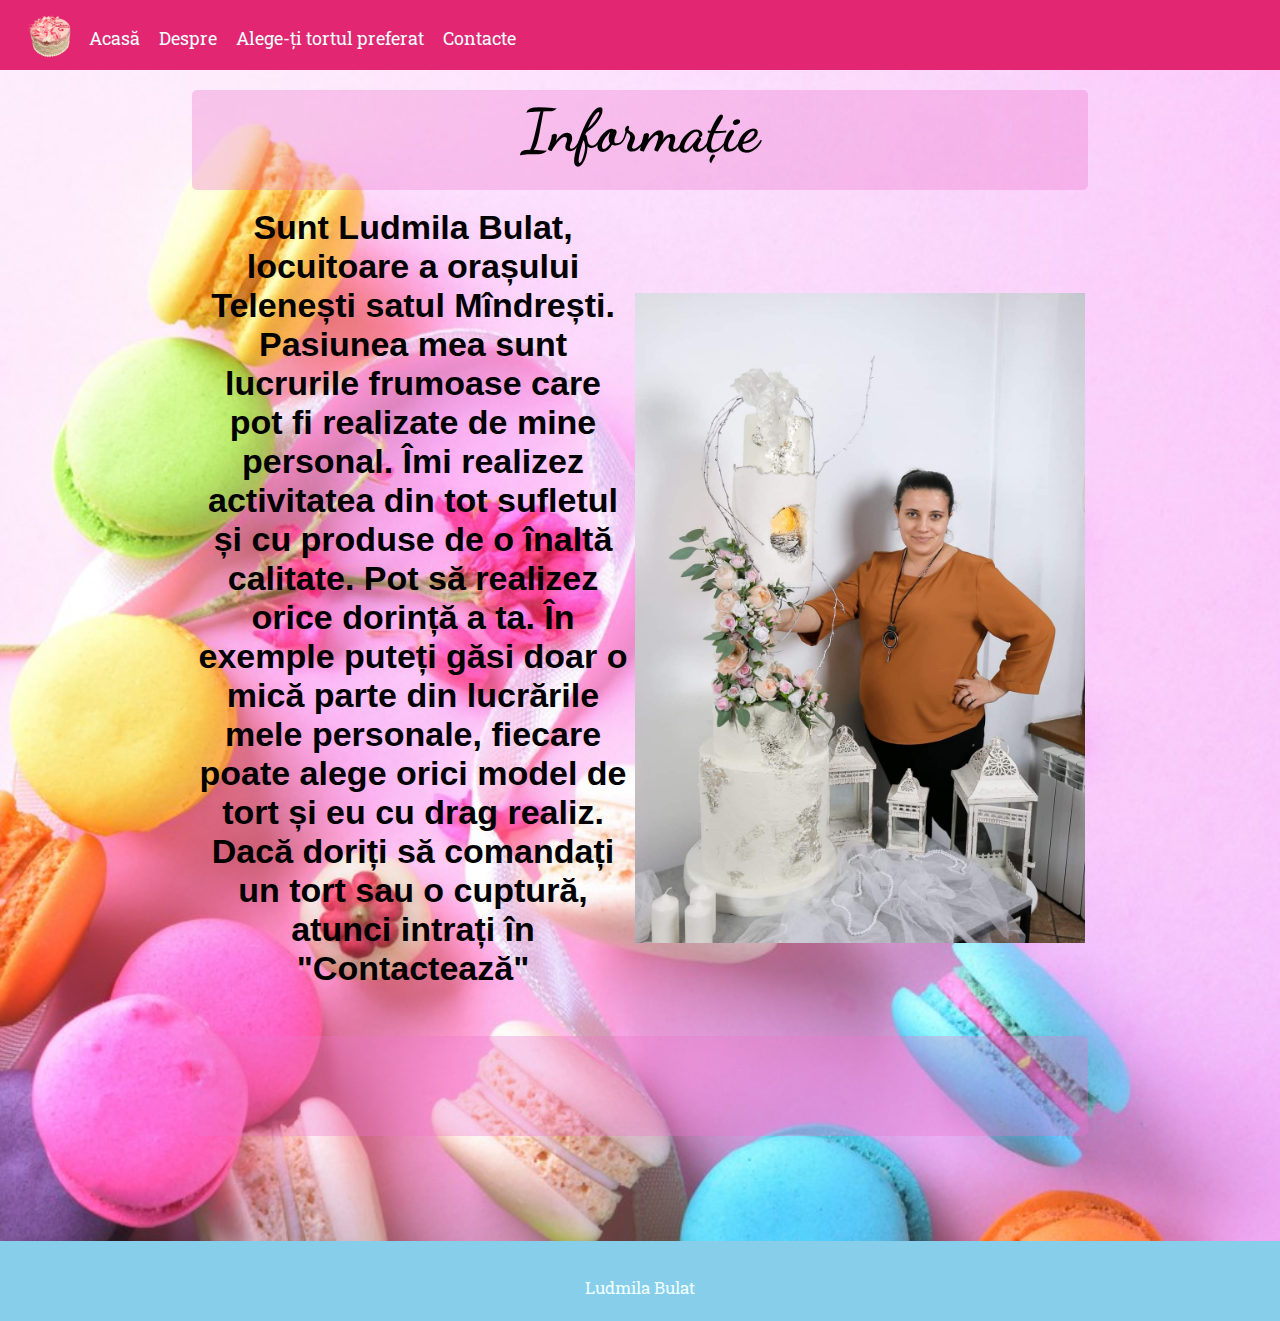
==== pages/despre.html @ bd32124a "Add files via upload" ====
<!DOCTYPE html>
<html lang="en">

<head>
    <meta charset="UTF-8">
    <meta http-equiv="X-UA-Compatible" content="IE=edge">

    <link rel="stylesheet" href="../css/style.css">
    <link rel="icon" href="../images/logo.png">
    <link rel="stylesheet" href="https://cdnjs.cloudflare.com/ajax/libs/font-awesome/6.1.1/css/all.min.css" />
    <meta name="viewport" content="width=de0vice-width, initial-scale=1.0">
    <script src="../js/script.js"></script>

    <title>Ludmila Bulat</title>
</head>

<body>
    <header>
        <img height="100" class="logo" src="../images/logo2.png">
        <navbar>
            <a href="../index.html">Acasă</a>
            <a href="despre.html">Despre</a>
            <a href="imagini.html">Alege-ți tortul preferat</a>
            <a href="contacte.html">Contacte</a>
        </navbar>

        <i id="hamburger" onclick="mobileMenu()" class="fa-solid fa-bars"></i>
    </header>

    <main id="index">
        <section>
            <div class="imagini">
                <h2 class="centered">Informație</h2>
            </div>
            <table>
                <caption>
                </caption>
                <tr>
                    <th>
                        <h4>
                            Sunt Ludmila Bulat, locuitoare a orașului Telenești satul Mîndrești. Pasiunea mea sunt
                            lucrurile frumoase care pot fi realizate de mine personal. Îmi realizez activitatea din tot
                            sufletul și cu produse de o înaltă calitate. Pot să realizez orice dorință a ta. În exemple
                            puteți găsi doar o mică parte din lucrările mele personale, fiecare poate alege orici model
                            de tort și eu cu drag realiz. Dacă doriți să comandați un tort sau o cuptură, atunci intrați
                            în "Contactează"</4>
                        </h4>

                    </th>
                    <td>
                        <img src="../images/despre2.jpg" height="650" width="450">
                    </td>
                </tr>
            </table>
            <div class="imagini">
                <h2 class="centered"></h2>
            </div>
        </section>
    </main>

    <footer>
        <span>Ludmila Bulat</span>
    </footer>
</body>

</html>
---- css/style.css ----
@import url('https://fonts.googleapis.com/css2?family=Dancing+Script&family=Roboto+Slab&display=swap');

* {
    box-sizing: border-box;
}

body {
    margin: 0;
    font-family: 'Roboto Slab', serif;
    font-size: 17px;
}

main {
    min-height: 100vh;
}

header {
    background: #e32672;
    position: fixed;
    width: 100%;
    top: 0;
    padding: 10px 15px 5px 15px;
}

navbar {
    margin-left: 10px;
    margin-bottom: 10px;
    display: inline-block;
    overflow: auto;
}

navbar a {
    color: azure;
    text-decoration: none;
    margin-right: 15px;
    font-size: 18px;
}

navbar a:hover {
    color: #DBC7B5;
    text-decoration: underline 1px;
}

footer {
    min-height: 80px;
    background: #87CEEB;
    text-align: center;
    color: azure;
    padding-top: 35px;
}

p {
    line-height: 150%;
    text-indent: 30px;
}

li {
    margin-top: 10px;
    padding-left: 15px;
    list-style-image: linear-gradient(#d05146, #fa9483);
}

h1,
h4,
h5,
h6 {
    margin-top: 0;
    font-family: 'Dancing Script', cursive;
}

h2 {
    margin-top: 0;
    font-family: 'Dancing Script', cursive;
}

h3 {
    margin-top: 0;
    font-family:'Trebuchet MS', 'Lucida Sans Unicode', 'Lucida Grande', 'Lucida Sans', Arial, sans-serif
}

h4 {
    margin-top: 0;
    font-family:'Trebuchet MS', 'Lucida Sans Unicode', 'Lucida Grande', 'Lucida Sans', Arial, sans-serif
}

h5 {
    margin-top: 0;
    font-family: 'Dancing Script', cursive;
}

h1 {
    font-size: 270%;
}

h2 {
    font-size: 350%;
}

h3 {
    font-size: 100%;
}

h4 {
    font-size: 200%;
}

h5 {
    font-size: 300%;
}

section {
    padding: 90px 15%;
}

.logo {
    height: 50px;
    margin-left: 10px;
}

#index {
    background: url('../images/2.jpg');
    background-size: cover;
    min-height: 100vh;
}

.index-info {
    margin-top: 15vh;
    text-align: center;
}

.index-info h1 {
    font-size: 600%;
    color: rgb(0, 0, 0);
    display: inline-block;
    padding: 20px;
    border-radius: 5px;
}

.link-index {
    color: rgba(0, 0, 0, 0.805);
    text-decoration: underline #00000000 3px;
    font-size: 22px;
}

.link-index2 {
    color: rgba(0, 0, 0, 0.805);
    text-decoration: underline #00000000 3px;
    font-size: 10px;
}

.link-index:hover {
    color: rgba(208, 237, 155, 0.805);
}

.centered {
    text-align: center;
}

.vframe {
    width: 100%;
    height: 30vw;
    border: 2px solid #f3deca;
    border-radius: 5px;
    box-shadow: rgba(0, 0, 0, 0.24) 0px 3px 8px;
}

.loc {
    overflow: auto;
    border-bottom: 3px #d05146 dashed;
    margin-bottom: 15px;
}

.loc img {
    height: 18vh;
    width: 18vh;
    object-fit: cover;
    border-radius: 50%;
    float: left;
    margin-right: 15px;
    margin-bottom: 15px;
}

.harta {
    width: 170%;
    height: 40vh;
    border: 3px solid #f3deca;
    border-radius: 5px;
}

.row {
    overflow: auto;
}

.col-50 {
    width: 50%;
    float: left;
    padding: 0px 10px;
}

.contacte,
.cform {
    border: #f3deca;
    border-radius: 5px;
    background-color: #f3deca62;
    padding: 5px 5%;
    height: 325px;
    margin-bottom: 15px;
}

.imagini,
.cform {
    border: #f3deca;
    border-radius: 5px;
    background-color: #ee74c957;
    padding: 5px 5%;
    height: 100px;
    margin-bottom: 15px;
}

.cform input,
.cform textarea {
    width: 100%;
    font-size: 15px;
    font-family: inherit;
    margin-bottom: 10px;
    padding: 4px 6px;
}

#hamburger {
    color: rgba(0, 0, 0, 0.688);
    font-size: 28px;
    position: absolute;
    right: 22px;
    top: 24px;
    cursor: pointer;
    display: none;
}

@media (max-width: 800px) {

    body {
        font-size: 16px;
    }

    section {
        padding: 90px 10px;
    }

    .index-info h1 {
        font-size: 250%;
    }

    .vframe {
        height: 55vw;
    }

    [class^="col-"] {
        width: 100% !important;
    }

    navbar a {
        display: none;
    }

    navbar.mobile a {
        display: block;
        text-align: center;
        margin-top: 12px;
    }

    navbar {
        display: block;
    }

    #hamburger {
        display: block;
    }
}
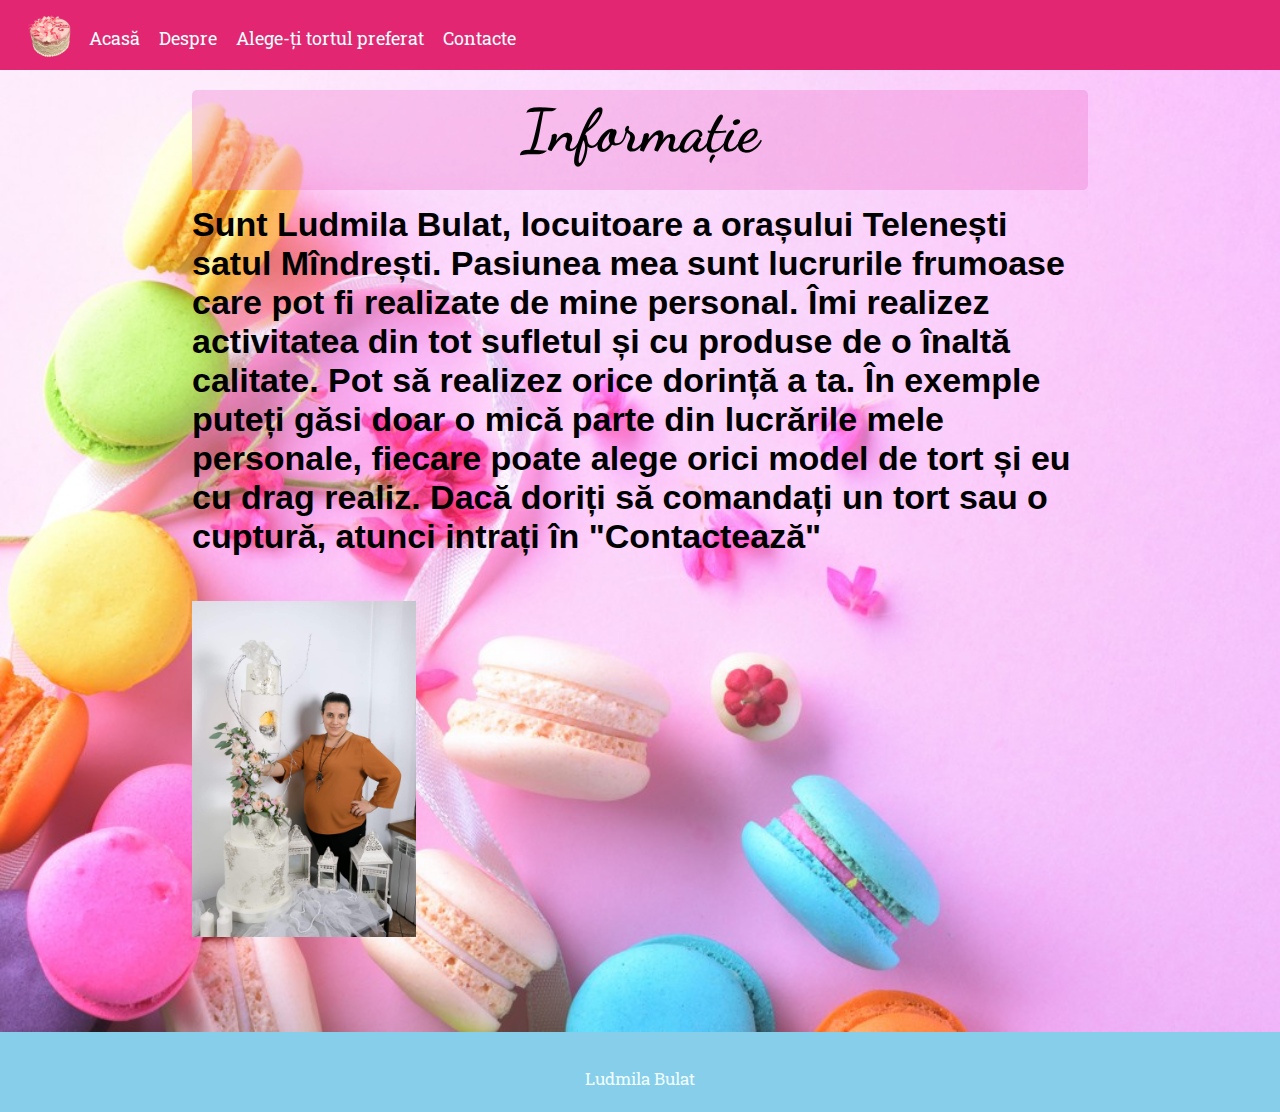
==== commit cc65e9dd: "Update despre.html" ====
--- a/pages/despre.html
+++ b/pages/despre.html
@@ -32,29 +32,19 @@
             <div class="imagini">
                 <h2 class="centered">Informație</h2>
             </div>
-            <table>
-                <caption>
-                </caption>
-                <tr>
-                    <th>
                         <h4>
                             Sunt Ludmila Bulat, locuitoare a orașului Telenești satul Mîndrești. Pasiunea mea sunt
                             lucrurile frumoase care pot fi realizate de mine personal. Îmi realizez activitatea din tot
                             sufletul și cu produse de o înaltă calitate. Pot să realizez orice dorință a ta. În exemple
                             puteți găsi doar o mică parte din lucrările mele personale, fiecare poate alege orici model
                             de tort și eu cu drag realiz. Dacă doriți să comandați un tort sau o cuptură, atunci intrați
-                            în "Contactează"</4>
+                            în "Contactează"
                         </h4>
-
-                    </th>
-                    <td>
-                        <img src="../images/despre2.jpg" height="650" width="450">
-                    </td>
-                </tr>
-            </table>
-            <div class="imagini">
-                <h2 class="centered"></h2>
-            </div>
+               <img aling="right" src="../images/despre2.jpg" height=auto; width=25%;>
+            <iframe width="auto" height="315" src="https://www.youtube.com/embed/pvyLtQe0ReM"
+                title="YouTube video player" frameborder="0"
+                allow="accelerometer; autoplay; clipboard-write; encrypted-media; gyroscope; picture-in-picture; web-share"
+                allowfullscreen></iframe>
         </section>
     </main>
 
@@ -63,4 +53,4 @@
     </footer>
 </body>
 
-</html>+</html>
